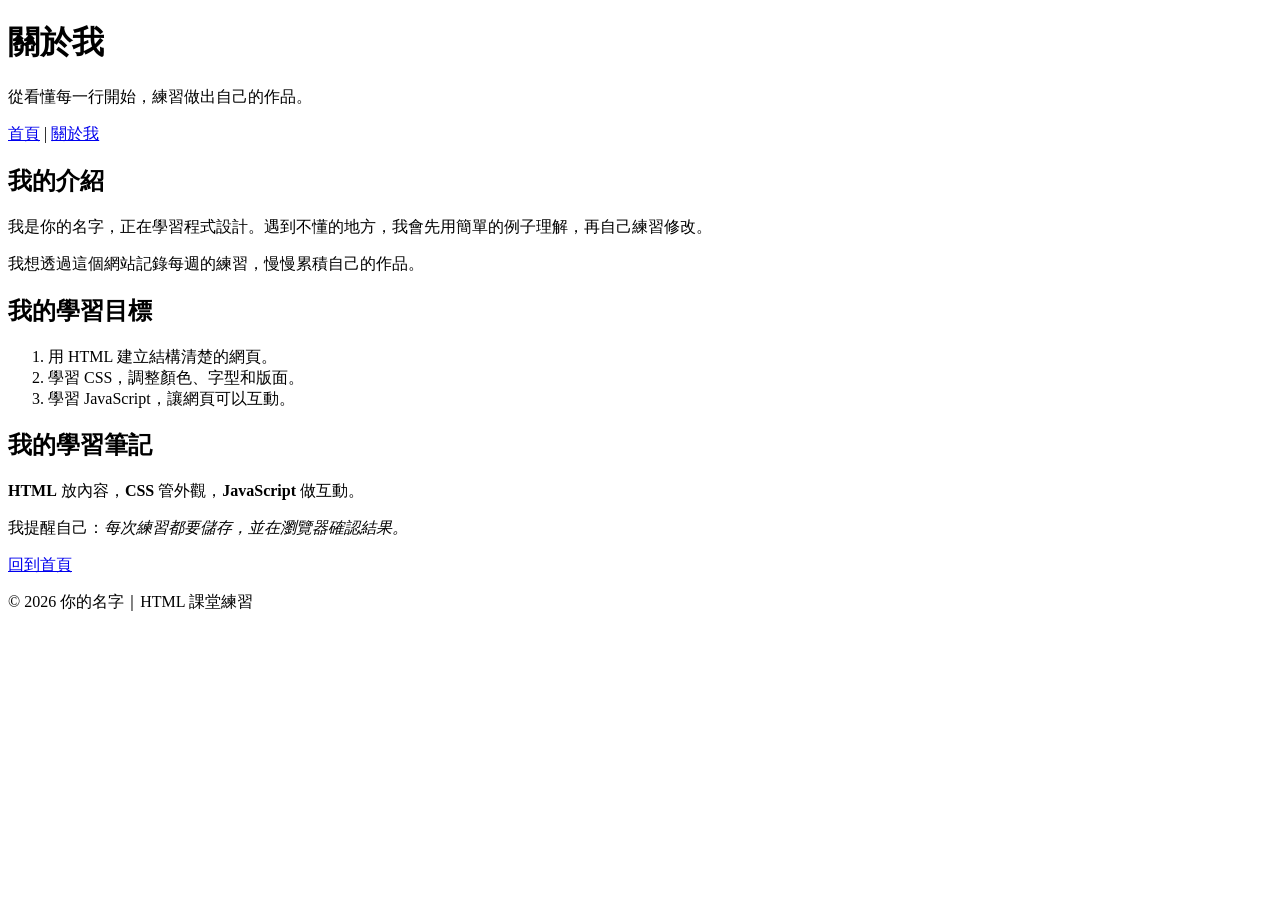
==== about.html @ 6d25eea9 "Create personal introduction pages" ====
<!DOCTYPE html>
<html lang="zh-Hant">
<head>
  <meta charset="UTF-8">
  <meta name="viewport" content="width=device-width, initial-scale=1.0">
  <title>我的個人網站｜關於我</title>
</head>
<body>
  <header>
    <h1>關於我</h1>
    <p>從看懂每一行開始，練習做出自己的作品。</p>
  </header>

  <nav aria-label="主要導覽">
    <a href="index.html">首頁</a> |
    <a href="about.html" aria-current="page">關於我</a>
  </nav>

  <main>
    <section>
      <h2>我的介紹</h2>
      <!-- 請把名字、介紹和目標改成自己的內容。 -->
      <p>我是你的名字，正在學習程式設計。遇到不懂的地方，我會先用簡單的例子理解，再自己練習修改。</p>
      <p>我想透過這個網站記錄每週的練習，慢慢累積自己的作品。</p>
    </section>

    <section>
      <h2>我的學習目標</h2>
      <!-- ol 是有順序的清單。 -->
      <ol>
        <li>用 HTML 建立結構清楚的網頁。</li>
        <li>學習 CSS，調整顏色、字型和版面。</li>
        <li>學習 JavaScript，讓網頁可以互動。</li>
      </ol>
    </section>

    <section>
      <h2>我的學習筆記</h2>
      <p><strong>HTML</strong> 放內容，<strong>CSS</strong> 管外觀，<strong>JavaScript</strong> 做互動。</p>
      <p>我提醒自己：<em>每次練習都要儲存，並在瀏覽器確認結果。</em></p>
      <p><a href="index.html">回到首頁</a></p>
    </section>
  </main>

  <footer>
    <p>© 2026 你的名字｜HTML 課堂練習</p>
  </footer>
</body>
</html>
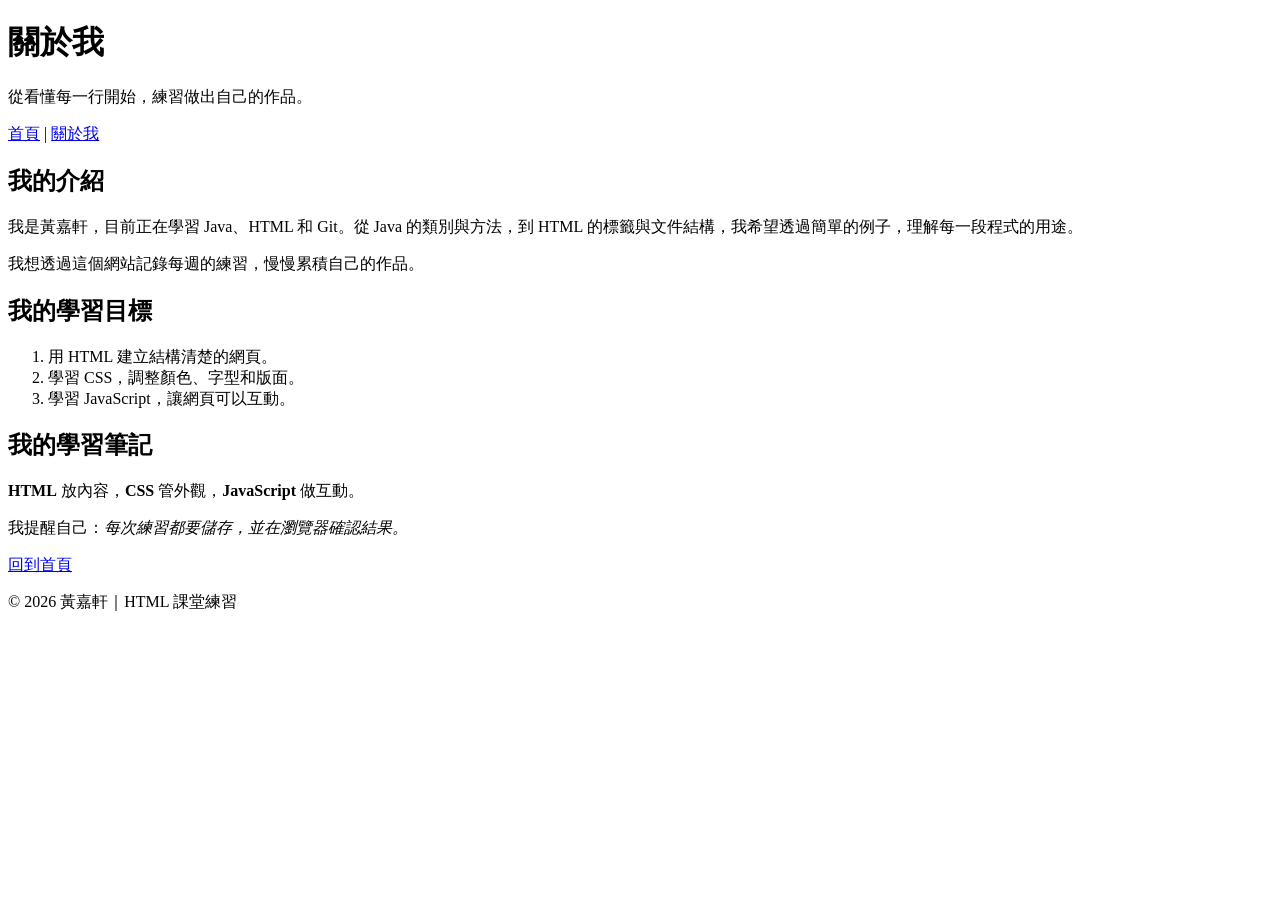
==== commit 1412e400: "Personalize introduction pages for Huang Jia Xuan" ====
--- a/about.html
+++ b/about.html
@@ -3,7 +3,7 @@
 <head>
   <meta charset="UTF-8">
   <meta name="viewport" content="width=device-width, initial-scale=1.0">
-  <title>我的個人網站｜關於我</title>
+  <title>黃嘉軒的個人網站｜關於我</title>
 </head>
 <body>
   <header>
@@ -19,8 +19,8 @@
   <main>
     <section>
       <h2>我的介紹</h2>
-      <!-- 請把名字、介紹和目標改成自己的內容。 -->
-      <p>我是你的名字，正在學習程式設計。遇到不懂的地方，我會先用簡單的例子理解，再自己練習修改。</p>
+      <!-- section 將同一主題的內容放在一起。 -->
+      <p>我是黃嘉軒，目前正在學習 Java、HTML 和 Git。從 Java 的類別與方法，到 HTML 的標籤與文件結構，我希望透過簡單的例子，理解每一段程式的用途。</p>
       <p>我想透過這個網站記錄每週的練習，慢慢累積自己的作品。</p>
     </section>
 
@@ -43,7 +43,7 @@
   </main>
 
   <footer>
-    <p>© 2026 你的名字｜HTML 課堂練習</p>
+    <p>© 2026 黃嘉軒｜HTML 課堂練習</p>
   </footer>
 </body>
 </html>
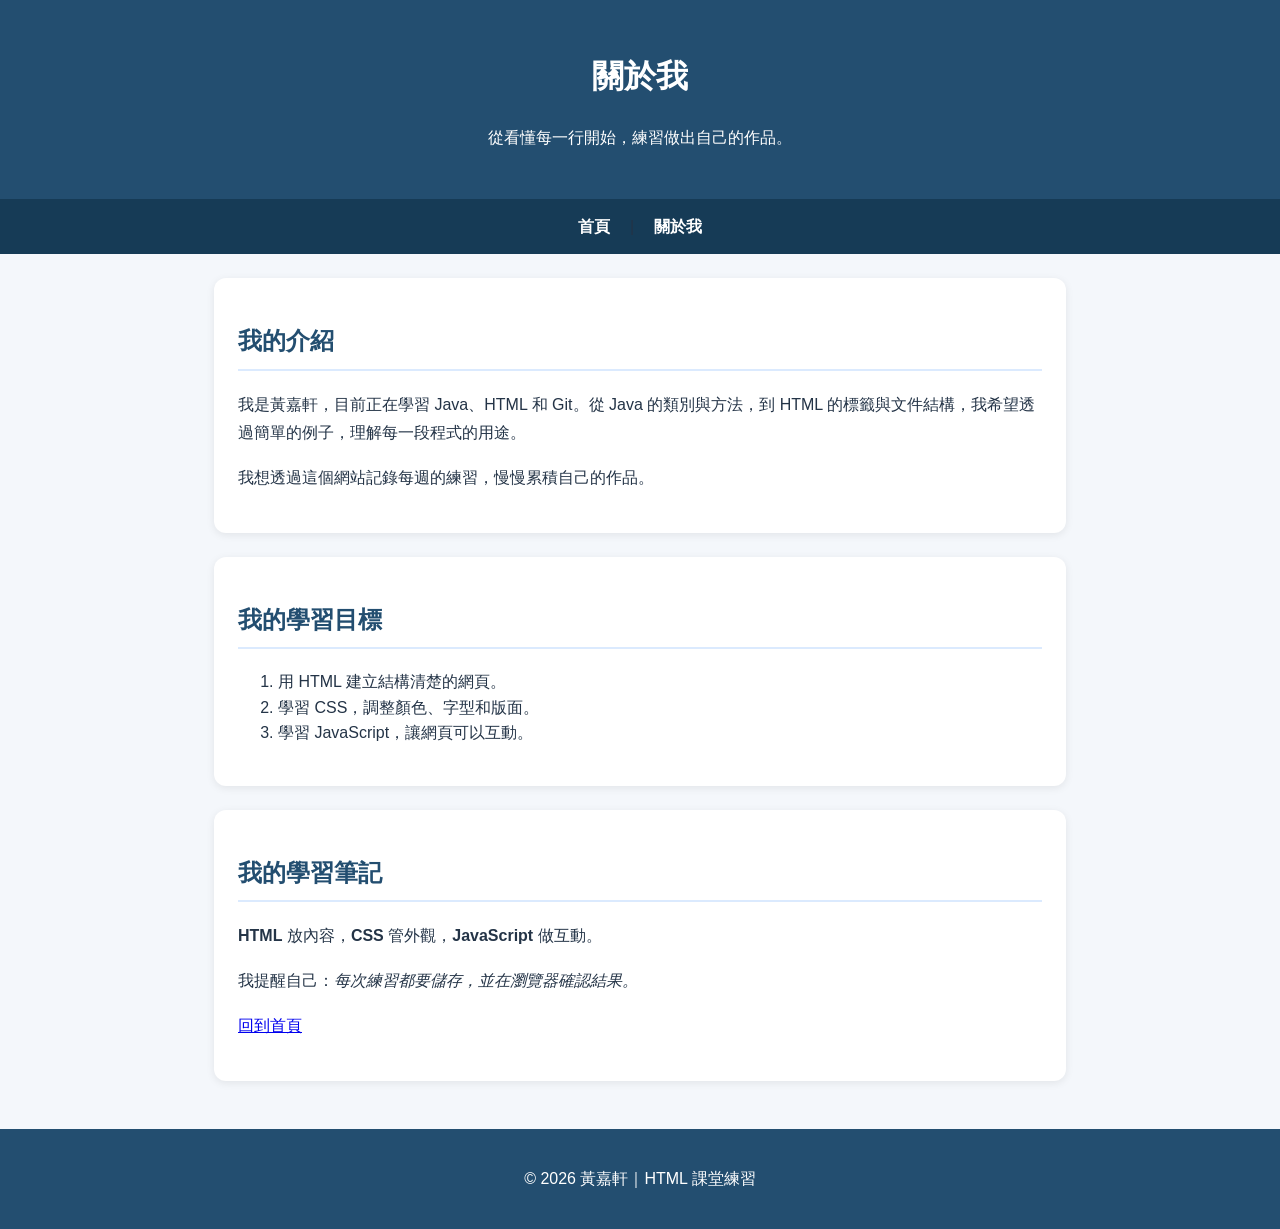
==== commit fde7b84a: "Update about.html" ====
--- a/about.html
+++ b/about.html
@@ -4,6 +4,7 @@
   <meta charset="UTF-8">
   <meta name="viewport" content="width=device-width, initial-scale=1.0">
   <title>黃嘉軒的個人網站｜關於我</title>
+  <link rel="stylesheet" href="style.css">
 </head>
 <body>
   <header>
--- a/style.css
+++ b/style.css
@@ -0,0 +1,131 @@
+
+/* Week04 - CSS 網頁美化 */
+
+* {
+  box-sizing: border-box;
+}
+
+body {
+  margin: 0;
+  font-family: Arial, "Microsoft JhengHei", sans-serif;
+  background-color: #f4f7fb;
+  color: #243447;
+  line-height: 1.6;
+}
+
+/* 頁首 */
+header {
+  background-color: #234e70;
+  color: white;
+  padding: 30px;
+  text-align: center;
+}
+
+/* Flexbox 導覽列 */
+nav {
+  display: flex;
+  justify-content: center;
+  align-items: center;
+  gap: 20px;
+  padding: 15px;
+  background-color: #163b56;
+}
+
+nav a {
+  color: white;
+  text-decoration: none;
+  font-weight: bold;
+}
+
+nav a:hover {
+  color: #facc15;
+}
+
+/* 主要內容 */
+main {
+  width: 90%;
+  max-width: 900px;
+  margin: 0 auto;
+  padding: 24px;
+}
+
+/* 內容區塊 */
+section {
+  background-color: white;
+  padding: 24px;
+  margin-bottom: 24px;
+  border-radius: 12px;
+  box-shadow: 0 2px 8px rgba(0, 0, 0, 0.08);
+}
+
+/* 標題 */
+h2 {
+  color: #234e70;
+  border-bottom: 2px solid #dbeafe;
+  padding-bottom: 8px;
+}
+
+/* 段落 */
+p {
+  line-height: 1.8;
+}
+
+/* 圖片 */
+img {
+  max-width: 100%;
+  height: auto;
+  border-radius: 10px;
+}
+
+/* 表格 */
+table {
+  width: 100%;
+  border-collapse: collapse;
+}
+
+th, td {
+  border: 1px solid #cbd5e1;
+  padding: 12px;
+  text-align: left;
+}
+
+th {
+  background-color: #dbeafe;
+}
+
+/* 頁尾 */
+footer {
+  background-color: #234e70;
+  color: white;
+  text-align: center;
+  padding: 20px;
+}
+
+/* RWD 手機版 */
+@media (max-width: 600px) {
+  header {
+    padding: 16px;
+  }
+
+  main {
+    width: 100%;
+    padding: 16px;
+  }
+
+  section {
+    padding: 16px;
+  }
+
+  nav {
+    flex-direction: column;
+    gap: 8px;
+  }
+
+  table {
+    font-size: 14px;
+  }
+
+  th, td {
+    padding: 8px;
+  }
+}
